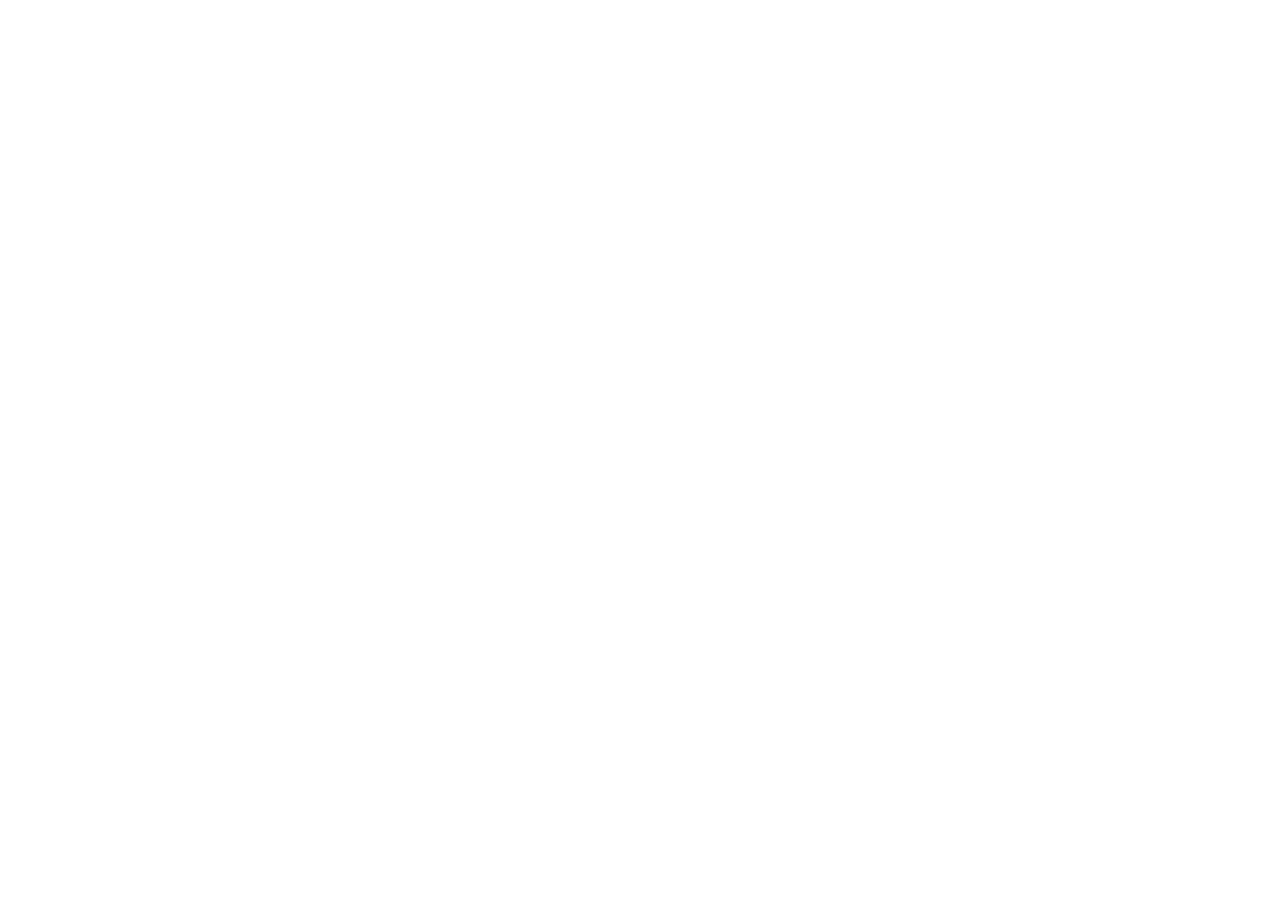
==== Pricing Table/main.html @ fd7d542b "practice" ====
<!DOCTYPE html>
<html lang="en">
<head>
    <meta charset="UTF-8">
    <meta name="viewport" content="width=device-width, initial-scale=1.0">
    <title>Zenn-academic</title>
    <link rel="stylesheet" href="main.css">
</head>
<body>
    
</body>
</html>
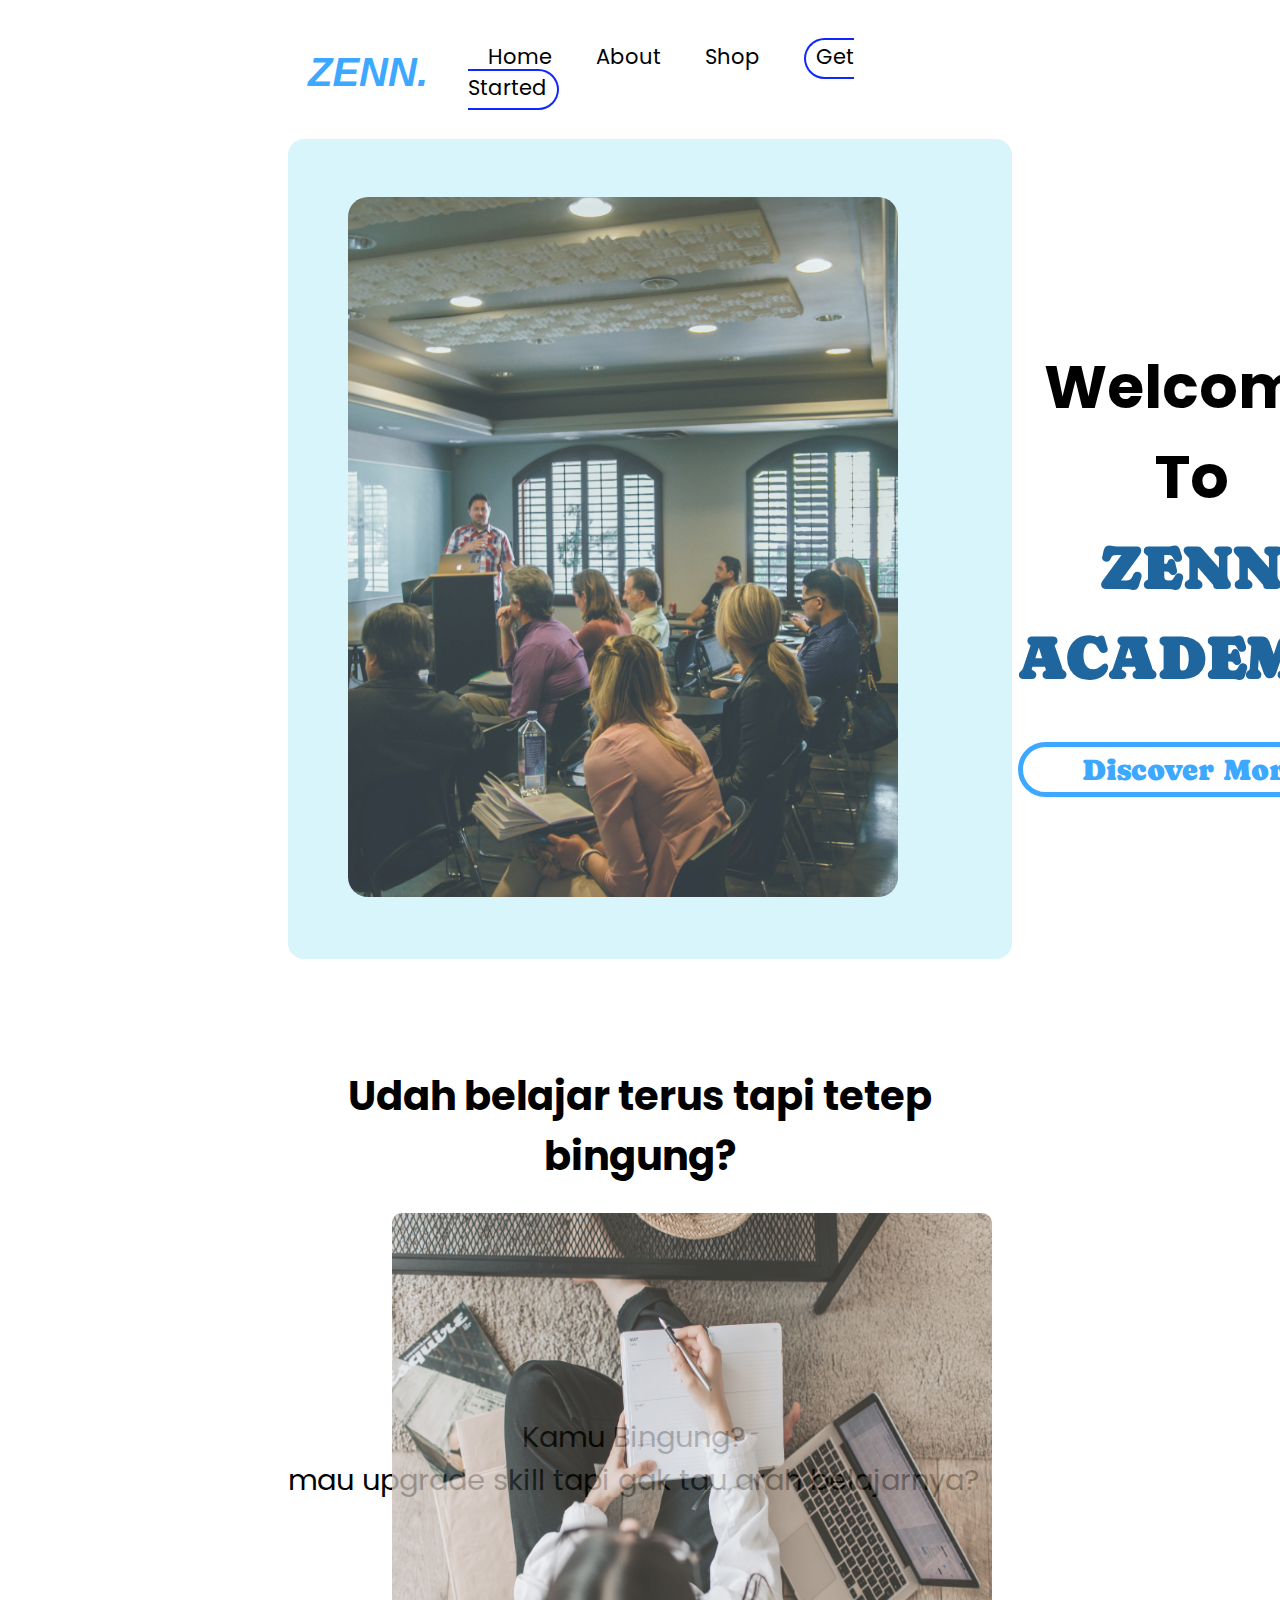
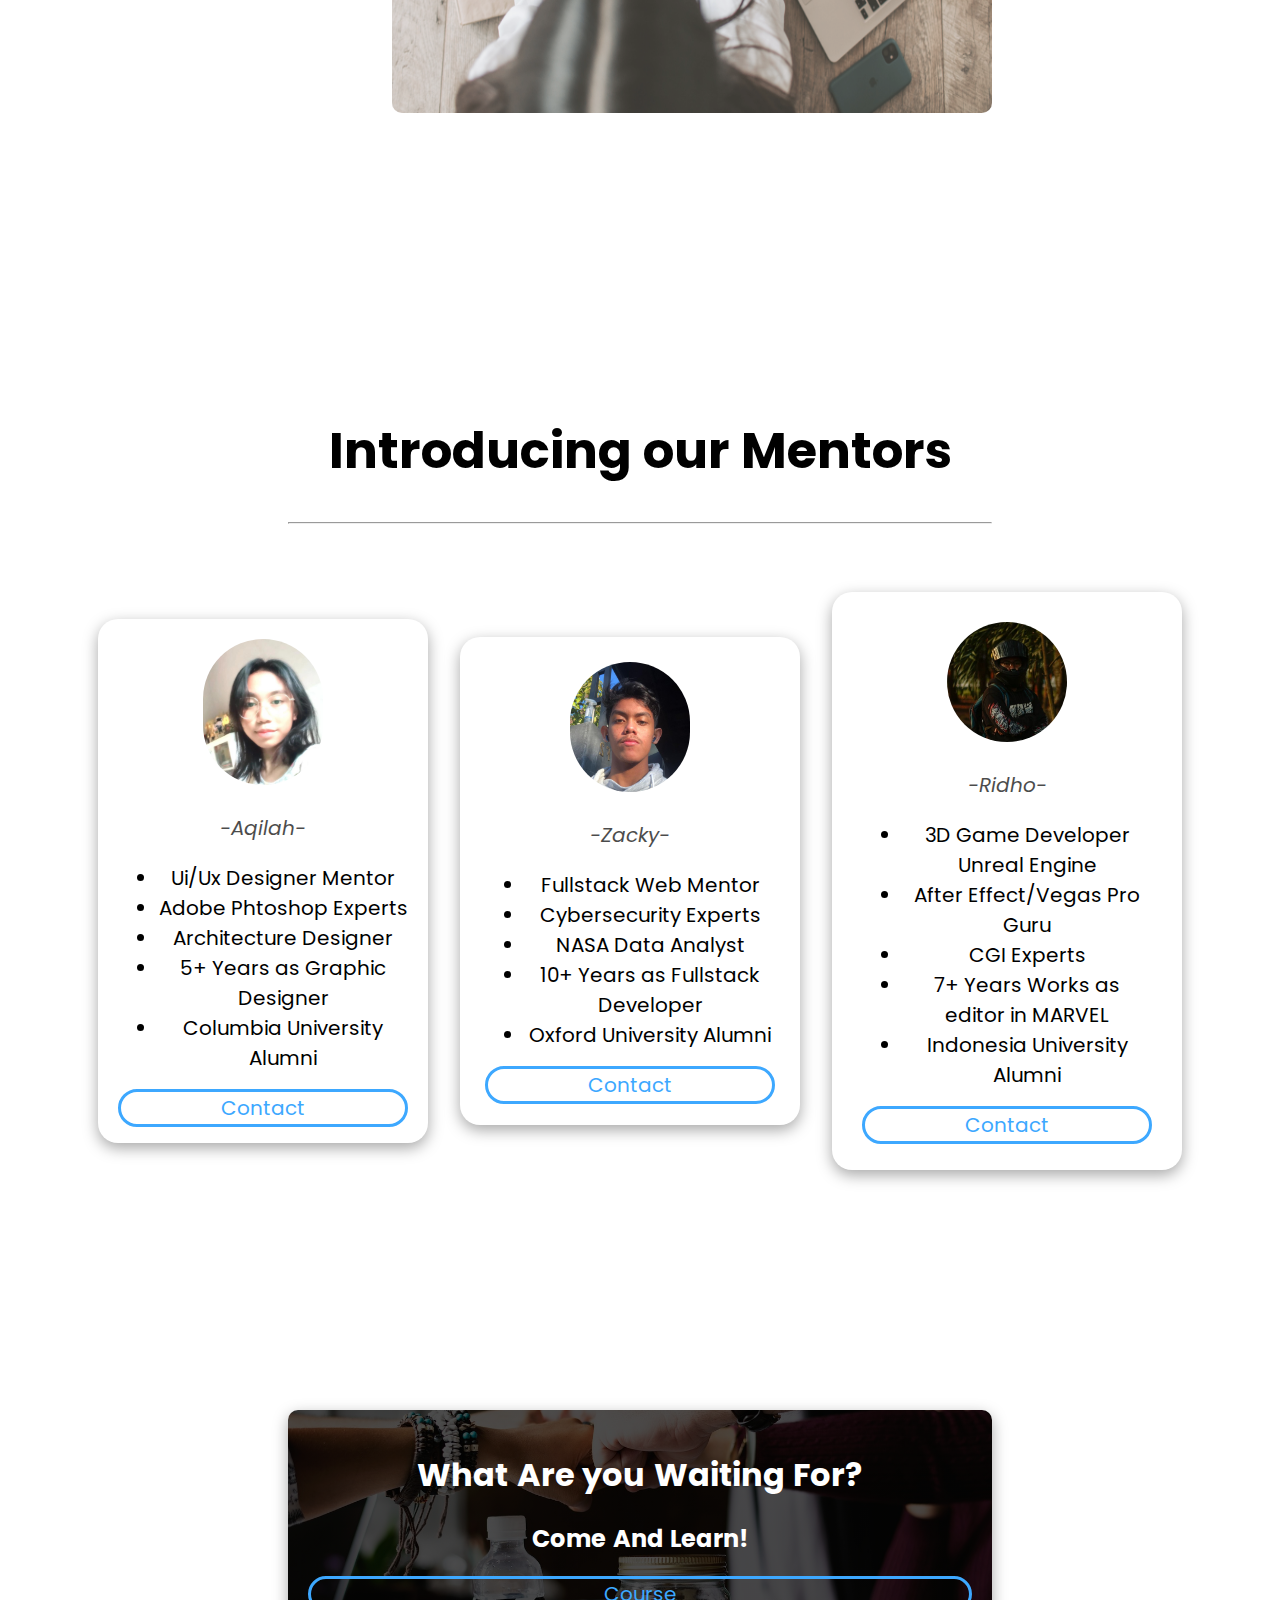
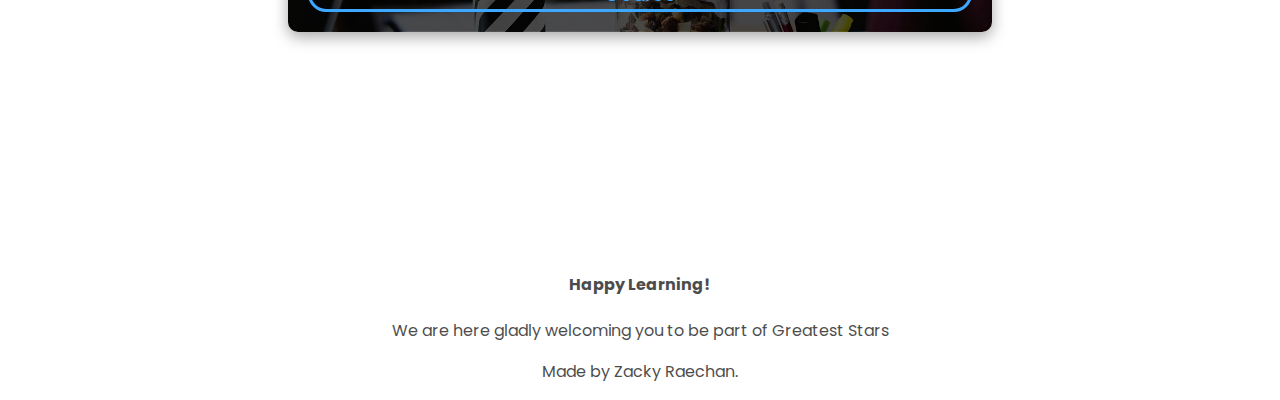
==== commit 0ce0505a: "First Page" ====
--- a/Pricing Table/main.html
+++ b/Pricing Table/main.html
@@ -3,10 +3,130 @@
 <head>
     <meta charset="UTF-8">
     <meta name="viewport" content="width=device-width, initial-scale=1.0">
-    <title>Zenn-academic</title>
-    <link rel="stylesheet" href="main.css">
+    <title>ZENN | Bootcamp</title>
+    <link rel="stylesheet" href="mainn.css">
+    <link href="https://fonts.googleapis.com/css2?family=Poppins:ital,wght@1,600&display=swap" rel="stylesheet">
+    <link href="https://fonts.googleapis.com/css2?family=Poppins:wght@500&display=swap" rel="stylesheet">
+    <link href="https://fonts.googleapis.com/css2?family=Caprasimo&display=swap" rel="stylesheet">
 </head>
 <body>
-    
+    <nav>
+        <em><a href="#">ZENN.</a></em>
+        <div class="nav">
+            <div class="nav-links">
+                <ul>
+                    <li><a href="#">Home</a></li>
+                    <li><a href="#">About</a></li>
+                    <li><a href="#">Shop</a></li>
+                    <li><span><a href="#">Get Started</a></span></li>
+                </ul>
+            </div>
+        </div>
+    </nav>
+<!--Body -->
+    <main>
+       <div class="main-img">
+            <img src="/Pricing Table/img/main-image.jpg" alt="">
+       </div>
+
+       <div class="main-btn">
+            <h1>Welcome To <br><span>ZENN ACADEMY!</span></h1>
+
+            <div class="anchor">
+                <a href="#">Discover More</a>
+            </div>
+       </div>
+    </main>
+<!--Mentor Price-->
+<article>
+    <div class="artikel">
+        <div class="textbox">
+            <h1>Udah belajar terus tapi tetep bingung?</h1>
+            <p>Kamu Bingung? <br> mau upgrade skill tapi gak tau arah belajarnya?</p>
+        </div>
+
+
+        <div class="artikel-img">
+            <img src="/Pricing Table/img/article image.jpg" alt="">
+        </div>
+    </div>
+</article>
+<h1 style="text-align: center; font-size: 50px; font-family:'Poppins', sans-serif ;">Introducing our Mentors</h1>
+<hr style="margin-bottom: 50px;">
+<br>
+<section>
+    <div class="mentors">
+        <div class="aqilah">
+            <img src="/Pricing Table/img/Aqilah.jpeg" alt="">
+            <div class="nama">
+               <i><p>-Aqilah-</p></i>
+            </div>
+                <div class="aqilah-summary">
+                    <ul>
+                        <li>Ui/Ux Designer Mentor</li>
+                        <li>Adobe Phtoshop Experts</li>
+                        <li>Architecture Designer </li>
+                        <li>5+ Years as Graphic Designer</li>
+                        <li>Columbia University Alumni</li>
+                    </ul>
+                   
+                    <a href="">Contact</a>
+                </div>
+        </div>
+        <div class="zacky">
+            <img src="/Pricing Table/img/zacky.jpeg" alt="">
+            <div class="nama">
+                <i><p>-Zacky-</p></i>
+            </div>
+                <div class="aqilah-summary">
+                    <ul>
+                        <li>Fullstack Web Mentor</li>
+                        <li>Cybersecurity Experts</li>
+                        <li>NASA Data Analyst</li>
+                        <li>10+ Years as Fullstack Developer</li>
+                        <li>Oxford University Alumni</li>
+                    </ul>
+                   
+                    <a href="">Contact</a>
+                </div>
+        </div>
+        <div class="ridho">
+            <img src="/Pricing Table/img/ridho.jpeg" alt="">
+            <div class="nama">
+                <i><p>-Ridho-</p></i>
+            </div>
+                <div class="aqilah-summary">
+                    <ul>
+                        <li>3D Game Developer Unreal Engine</li>
+                        <li>After Effect/Vegas Pro Guru</li>
+                        <li>CGI Experts</li>
+                        <li>7+ Years Works as editor in MARVEL</li>
+                        <li>Indonesia University Alumni</li>
+                    </ul>
+                   
+                    <a href="">Contact</a>
+                </div>
+        </div>
+    </div>
+</section>
+<!-- Last Body -->
+<section class="last">
+    <h1>What Are you Waiting For?</h1>
+    <h2>Come And Learn!</h2>
+    <div class="course-btn">
+        <a href="">Course</a>
+    </div>   
+</section>
+<!-- Footer -->
+<footer>
+    <h4>Happy Learning!</h4>
+    <p>We are here gladly welcoming you to be part of Greatest Stars <br></p>
+    <div class="icons">
+        <a href="#"><i class="fa-brands fa-instagram"></i></a>
+        <a href=""><i class="fa-brands fa-instagram"></i></a>
+    <p >Made by Zacky Raechan. </p>
+</footer>
 </body>
+
+
 </html>--- a/Pricing Table/mainn.css
+++ b/Pricing Table/mainn.css
@@ -0,0 +1,327 @@
+body{
+    margin: 5px 18em;
+}
+
+nav{
+    display: flex;
+    justify-content: space-between;
+    padding: 20px 20px;
+    border-radius: 20px;
+    align-items: center;
+}
+
+nav > em a{
+    font-size: 40px;
+    text-decoration: none;
+    font-weight: bold;
+    color: rgb(61, 168, 255);
+    font-family: 'Segoe UI', Tahoma, Geneva, Verdana, sans-serif;
+}
+
+.nav-links ul li{
+    padding: 0 20px;
+    display: inline;
+}
+
+.nav-links ul li a{
+    font-size: 21px;
+    text-decoration: none;
+    color: rgb(0, 0, 0);
+    font-family: 'Poppins', sans-serif;
+}
+.nav-links ul li a:hover{
+    color: rgb(14, 38, 255);
+}
+
+.nav-links span{
+    border: 2px solid rgb(14, 38, 255);
+    padding: 10px;
+    border-radius: 10em;
+}
+
+/* ------------------------------------------ */
+/*Body*/
+main{
+    display: flex;
+    width: 100%;
+    height: 50rem;
+    align-items: center;
+    justify-content: flex-start;
+    padding: 20px 0px;
+    background-color: rgb(215, 245, 250);
+    border-radius: 1em;
+    padding: 10px;
+    margin-bottom: 80px;
+}
+
+.main-img img{
+    display: inline-block;
+    opacity: 0.9;
+    width: 550px;
+    height: 700px;
+    object-fit: cover;
+    border-radius: 20px;
+    margin-right: 120px;
+    margin-left: 50px;
+}
+
+
+/* Main Btn*/
+.main-btn {
+    display: block;
+    justify-content: center;
+    align-items: center;
+    margin-left: 0px;
+}
+
+.main-btn h1{
+    text-align: center;
+    font-size: 60px;
+    font-family: 'Poppins', sans-serif;
+}
+
+.main-btn span{
+
+    color: rgb(31, 101, 158);
+    font-family: 'Caprasimo', cursive;
+}
+
+.main-btn .anchor{
+    text-align: center;
+    padding: 5px;
+    border: 5px solid rgb(61, 168, 255);
+    border-radius: 10em;
+    cursor: pointer;
+    transition: 0.3s;
+}
+.main-btn a{
+    font-size: 30px;
+    text-decoration: none;
+    font-family: 'Caprasimo', cursive;
+    color: rgb(61, 168, 255);
+}
+.main-btn .anchor:hover{
+    text-align: center;
+    padding: 5px;
+    border: 5px solid rgb(23, 45, 238);
+    background-color: (61, 168, 255);
+}
+/* Article */
+
+article{
+    display: block;
+    align-items: center;
+    justify-content: center;
+}
+.artikel{
+    margin-bottom: 50em;
+}
+.artikel-img{
+    display: flex;
+    justify-content: flex-end;
+    align-items: flex-start;
+    justify-content: baseline;
+    margin-bottom: 50px;
+}
+.artikel-img img{
+    width: 600px;
+    height: 500px;
+    opacity: 0.8;
+    border-radius: 10px;
+    position: absolute;
+}
+
+.textbox{
+    display: block;
+    justify-content: flex-end;
+    align-items: flex-start;
+    justify-content: baseline;
+    align-content: center;
+}
+
+.textbox h1{
+    font-size: 40px;
+    font-family:'Poppins', sans-serif ;
+    text-align: center;
+}
+.textbox p{
+    position: absolute;
+    font-size: 29px;
+    text-align: center;
+    align-items: center;
+    margin-top: 7em;
+    margin-right: 20px;
+    font-family:'Poppins', sans-serif ;
+}
+
+/* Mentors */
+section{
+    display: flex;
+    justify-content: center;
+    align-items: center;
+    margin-bottom: 15em;
+}
+
+.mentors{
+    display: flex;
+    justify-content: center;
+    align-items: center;
+    align-content: center;
+    gap: 2rem;
+}
+
+/* Aqilah */
+.aqilah{
+    box-shadow: rgba(0, 0, 0, 0.35) 0px 5px 15px;
+    display: block;
+    text-align: center;
+    justify-content: center;
+    padding: 20px;
+    border-radius: 20px;
+    font-size: 20px;
+    font-family:'Poppins', sans-serif ;
+}
+
+.aqilah a{
+    flex-grow: 1;
+    text-decoration: none;
+    color: rgb(61, 168, 255);
+    border: 3px solid rgb(61, 168, 255);
+    padding: 2px 5em;
+    border-radius: 20px;
+    transition: 0.2s;
+}
+.aqilah a:hover{
+    color: white;
+    background-color: rgb(61, 168, 255);
+    border: 3px solid white;
+}
+.aqilah img{
+    width: 6em;
+    border-radius: 120rem;
+    
+}
+/* zacky */
+.zacky{
+    box-shadow: rgba(0, 0, 0, 0.35) 0px 5px 15px;
+    display: block;
+    text-align: center;
+    justify-content: center;
+    padding: 25px;
+    border-radius: 20px;
+    font-size: 20px;
+    font-family:'Poppins', sans-serif ;
+}
+
+.zacky a{
+    flex-grow: 1;
+    text-decoration: none;
+    color: rgb(61, 168, 255);
+    border: 3px solid rgb(61, 168, 255);
+    padding: 2px 5em;
+    border-radius: 20px;
+    transition: 0.2s;
+}
+.zacky a:hover{
+    color: white;
+    background-color: rgb(61, 168, 255);
+    border: 3px solid white;
+}
+.zacky img{
+    width: 6em;
+    border-radius: 120rem;
+    
+}
+/* Ridho */
+.ridho{
+    box-shadow: rgba(0, 0, 0, 0.35) 0px 5px 15px;
+    display: block;
+    text-align: center;
+    justify-content: center;
+    padding: 30px;
+    border-radius: 20px;
+    font-size: 20px;
+    font-family:'Poppins', sans-serif ;
+}
+
+.ridho a{
+    flex-grow: 1;
+    text-decoration: none;
+    color: rgb(61, 168, 255);
+    border: 3px solid rgb(61, 168, 255);
+    padding: 2px 5em;
+    border-radius: 20px;
+    transition: 0.2s;
+}
+.ridho a:hover{
+    color: white;
+    background-color: rgb(61, 168, 255);
+    border: 3px solid white;
+}
+.ridho img{
+    width: 6em;
+    border-radius: 120rem;
+    
+}
+
+.nama{
+    opacity: 0.7;
+}
+
+/* Last Body */
+section.last{
+    display: block;
+    align-items: center;
+    align-content: center;
+    justify-content: center; 
+    font-family:'Poppins', sans-serif ;
+    box-shadow: rgba(0, 0, 0, 0.35) 0px 5px 15px;
+    padding: 20px;
+    background-image: linear-gradient(rgba(0,0,0,0.7),rgba(0,0,0,0.7)),url(/end.jpg);
+    background-position: right;
+    background-size: cover;
+    border-radius: 10px;
+
+}
+
+section.last h1,h2,a{
+    text-align: center;
+    color: white;
+    word-spacing: 1.5px;
+}
+
+.course-btn{
+    display: flex;
+    justify-content: center;
+    align-items: center;
+}
+.course-btn a{
+    text-decoration: none;
+    font-size: 20px;
+    color: rgb(61, 168, 255);
+    border: 3px solid rgb(61, 168, 255);
+    flex-grow: 1;
+    border-radius: 10em;
+    transition: 0.3s;
+}
+.course-btn a:hover{
+    text-decoration: none;
+    font-size: 20px;
+    color: rgb(255, 255, 255);
+    border: 3px solid rgb(61, 168, 255);
+    background-color: rgb(61, 168, 255);
+
+}
+/* Footer */
+footer{
+    justify-content: center;
+    align-items: center;
+    text-align: center;
+    font-family:'Poppins', sans-serif ;
+    opacity: 0.7;
+}
+
+
+/*Responsive Media Query*/
+
+/* @media (max-width : ) */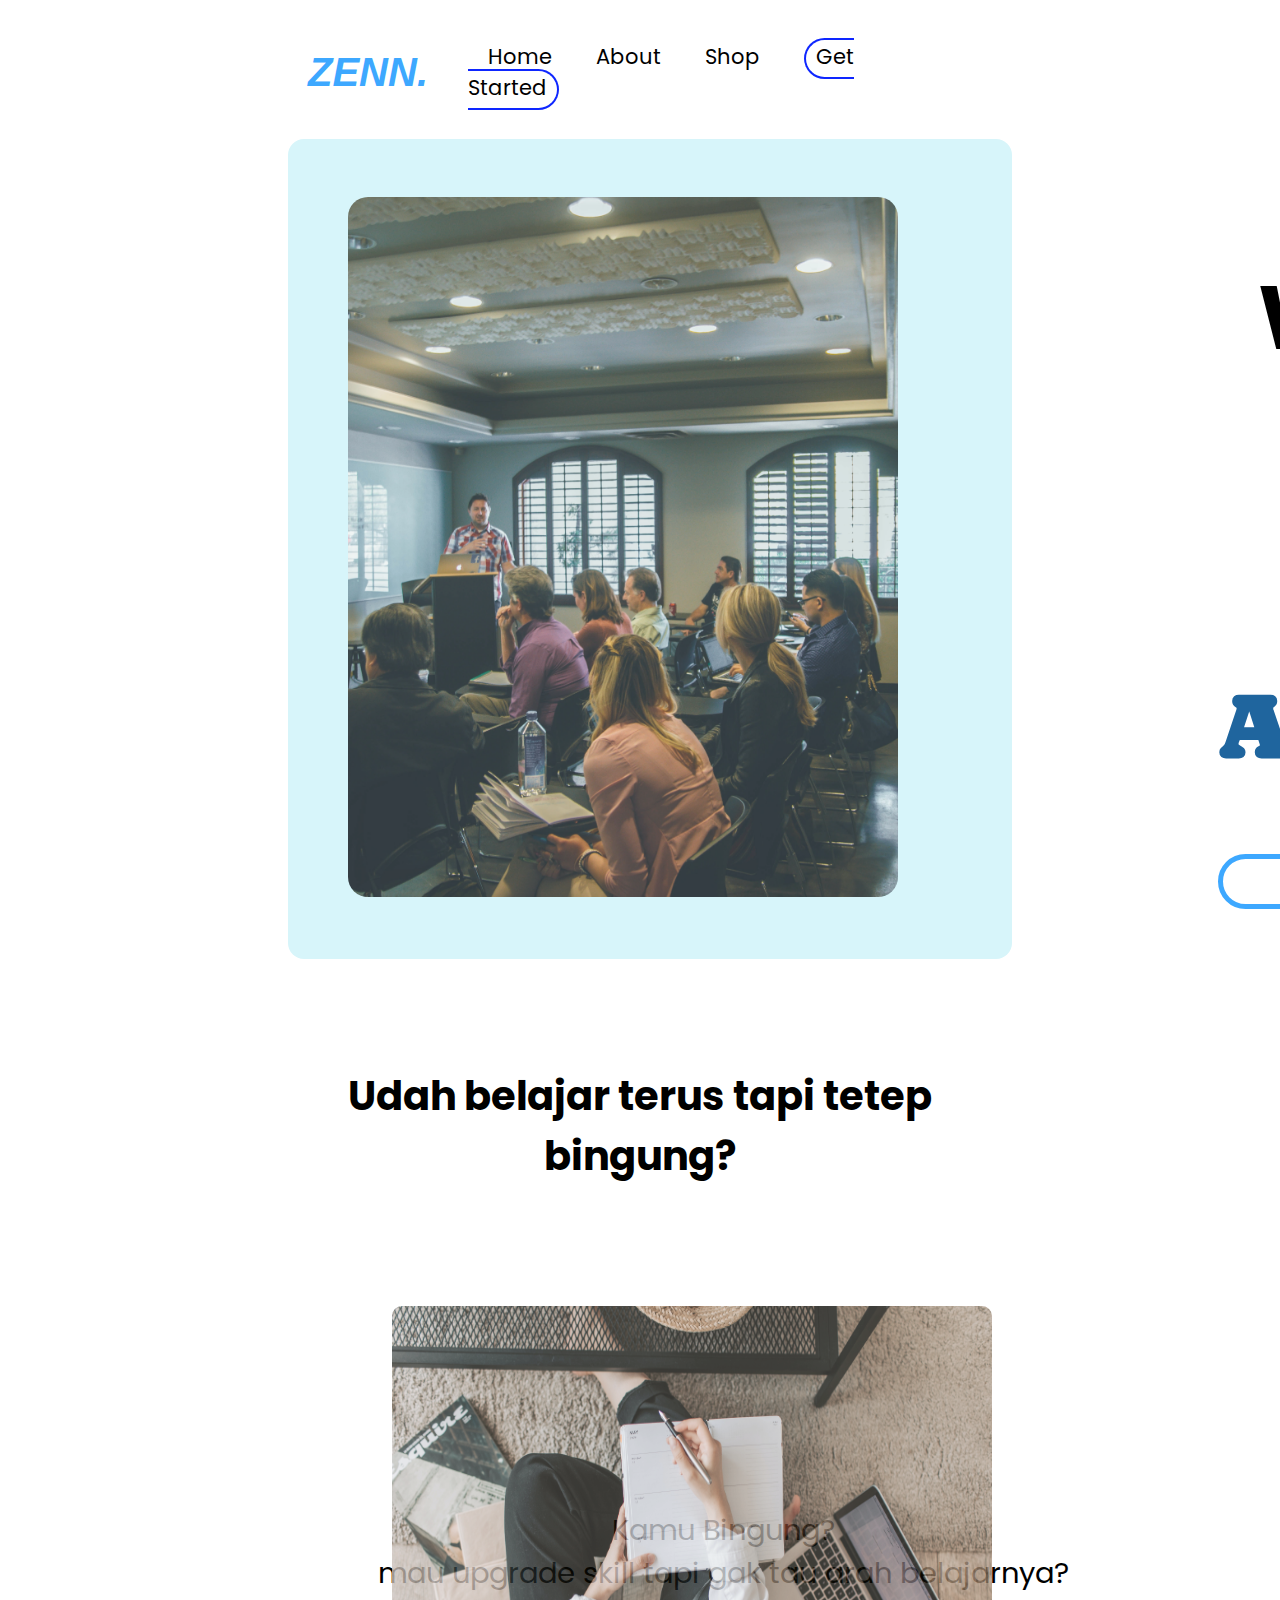
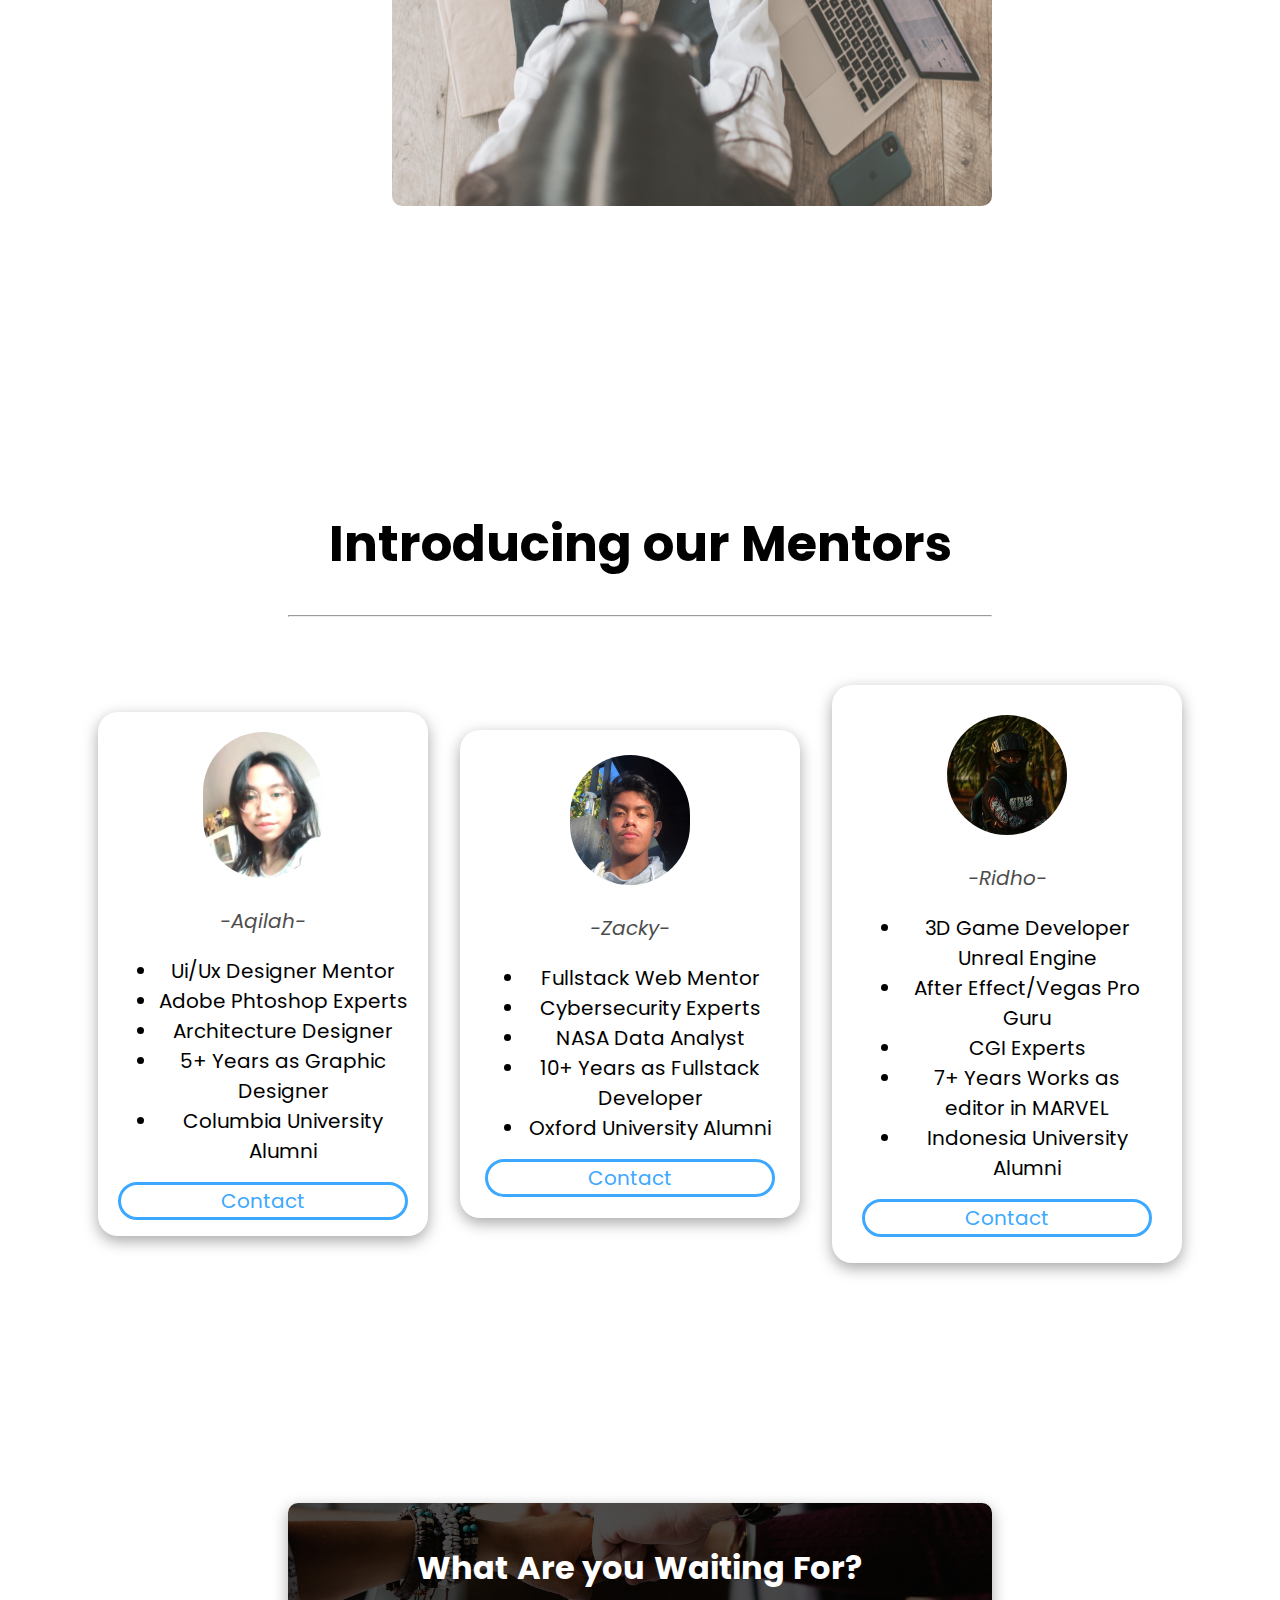
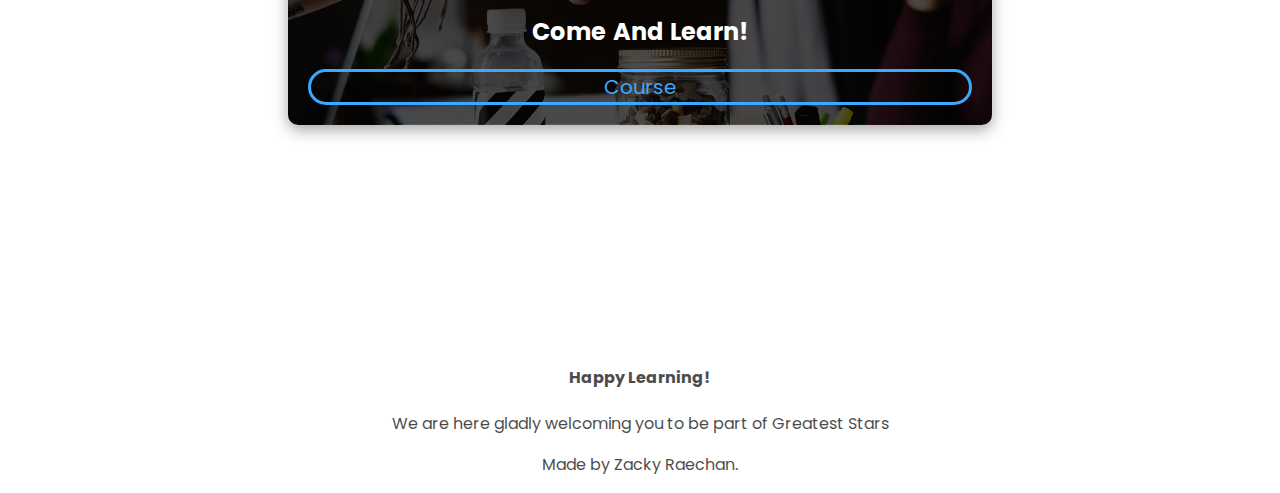
==== commit dd425865: "Fix spacing ajahh" ====
--- a/Pricing Table/main.html
+++ b/Pricing Table/main.html
@@ -41,8 +41,8 @@
 <article>
     <div class="artikel">
         <div class="textbox">
-            <h1>Udah belajar terus tapi tetep bingung?</h1>
-            <p>Kamu Bingung? <br> mau upgrade skill tapi gak tau arah belajarnya?</p>
+            <h1 style="margin-bottom: 3em;">Udah belajar terus tapi tetep bingung?</h1>
+            <p style="margin-left: 90px;">Kamu Bingung? <br> mau upgrade skill tapi gak tau arah belajarnya?</p>
         </div>
 
 
--- a/Pricing Table/mainn.css
+++ b/Pricing Table/mainn.css
@@ -61,7 +61,7 @@
     height: 700px;
     object-fit: cover;
     border-radius: 20px;
-    margin-right: 120px;
+    margin-right: 320px;
     margin-left: 50px;
 }
 
@@ -76,7 +76,7 @@
 
 .main-btn h1{
     text-align: center;
-    font-size: 60px;
+    font-size: 90px;
     font-family: 'Poppins', sans-serif;
 }
 
@@ -174,14 +174,17 @@
 .aqilah{
     box-shadow: rgba(0, 0, 0, 0.35) 0px 5px 15px;
     display: block;
-    text-align: center;
-    justify-content: center;
+    justify-content: center;
+    text-align: center;
     padding: 20px;
     border-radius: 20px;
     font-size: 20px;
     font-family:'Poppins', sans-serif ;
 }
-
+.aqilah-summary ul li a{
+    line-height: 2.5vh;
+    text-align: left;
+}
 .aqilah a{
     flex-grow: 1;
     text-decoration: none;
